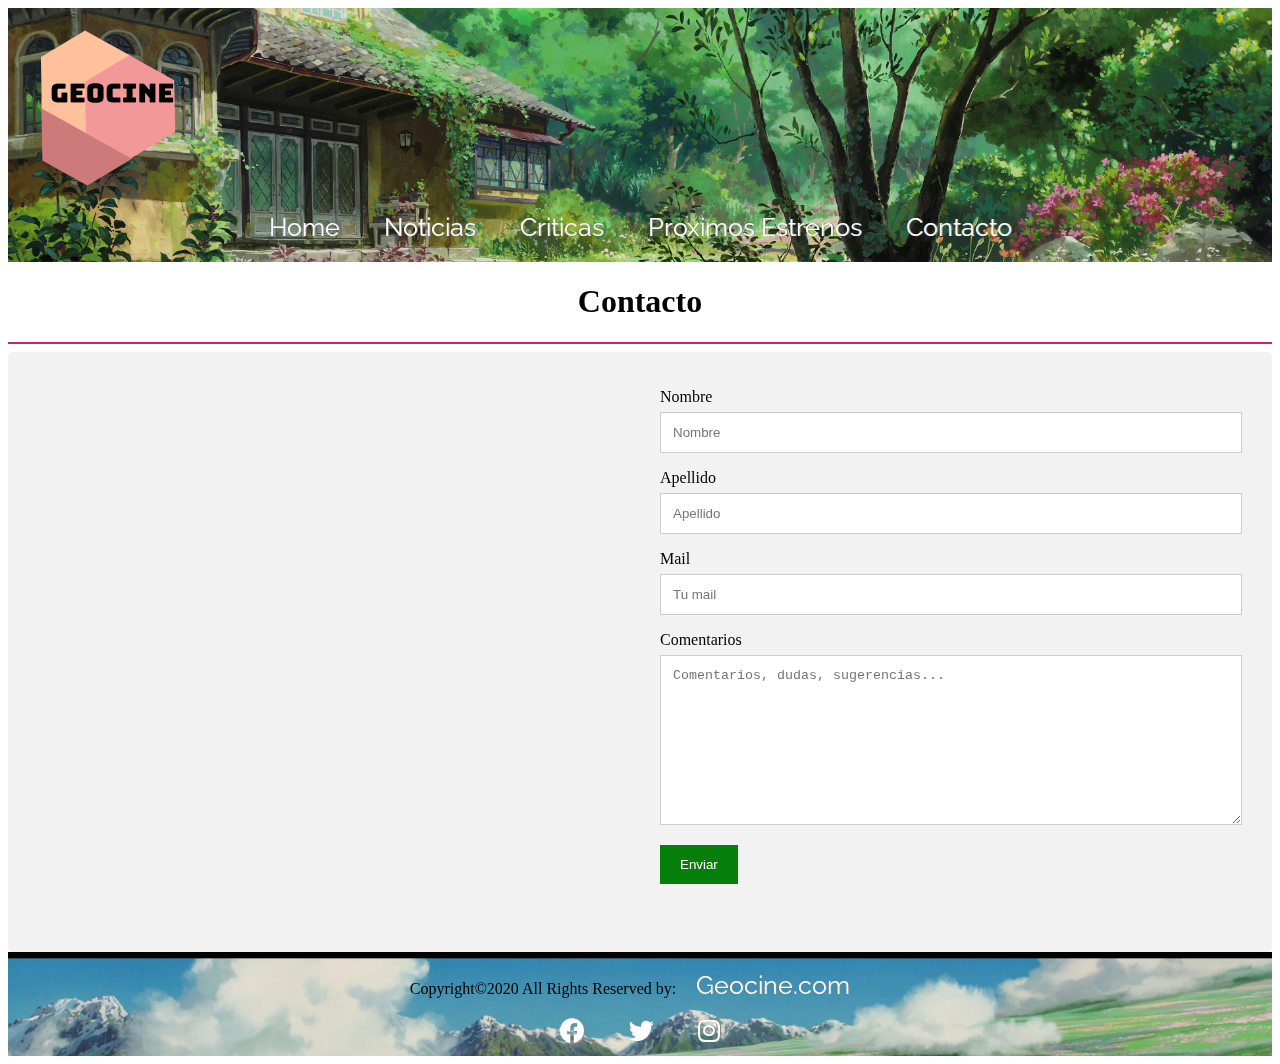
==== contacto.html @ cb1e0006 "Add files via upload" ====
<!DOCTYPE html>
<html lang="en">

<head>
  <meta charset="UTF-8" />
  <meta name="viewport" content="width=device-width, initial-scale=1, shrink-to-fit=no" />
  <meta http-equiv="x-ua-compatible" content="ie=edge" />
  <title>Geocine</title>
  <!-- Font Awesome -->
  <link rel="stylesheet" href="https://use.fontawesome.com/releases/v5.11.2/css/all.css" />
  <!-- Google Fonts Roboto -->
  <link rel="stylesheet" href="https://fonts.googleapis.com/css2?family=Roboto:wght@300;400;500;700&display=swap" />
  <!--Css Animate-->
  <link rel="stylesheet" href="https://cdnjs.cloudflare.com/ajax/libs/animate.css/4.1.1/animate.min.css" />
  <!-- Custom styles -->
  <link rel="stylesheet" href="css/styles.css" />
  <link rel="shortcut icon" type="image/jpg" href="img/favicon.ico" />

</head>

<body>

  <header>

    <!-- Navbar -->
    <nav class="navbar">

      <a href="index.html"><img src="img/logo.png" alt="logo" class="logo"></a>
      <div class="container topBotomBordersIn">
        <a href="index.html">Home</a>
        <a href="noticias.html">Noticias</a>
        <a href="criticas.html">Criticas</a>
        <a href="estrenos.html">Proximos Estrenos</a>
        <a href="contacto.html">Contacto</a>
      </div>
    </nav>
  </header>
  <main>
    <!-- Jumbotron -->
    <div class="titulo">
      <h1>Contacto</h1>
      <hr> <!-- linea divisoria -->
    </div>

    <div class="container-form">
      <div class="row">
        <div class="column">
          <iframe
            src="https://www.google.com/maps/embed?pb=!1m18!1m12!1m3!1d3284.5957938277465!2d-58.395613684770716!3d-34.589092880463255!2m3!1f0!2f0!3f0!3m2!1i1024!2i768!4f13.1!3m3!1m2!1s0x95bccaa2910b2053%3A0xd33db624b1102e48!2sVicente%20L%C3%B3pez%202036%2C%20C1113ACF%20CABA!5e0!3m2!1ses-419!2sar!4v1599010152084!5m2!1ses-419!2sar"
            width="650" height="530" frameborder="0" style="border:0;" allowfullscreen="" aria-hidden="false"
            tabindex="0"></iframe>
        </div>
        <div class="column">
          <form action="/action_page.php">
            <label for="fname">Nombre</label>
            <input type="text" id="fname" name="firstname" placeholder="Nombre">
            <label for="lname">Apellido</label>
            <input type="text" id="lname" name="lastname" placeholder="Apellido">
            <label for="mail">Mail</label>
            <input type="text" id="mail" name="mail" placeholder="Tu mail">
            <label for="subject">Comentarios</label>
            <textarea id="subject" name="subject" placeholder="Comentarios, dudas, sugerencias..."
              style="height:170px"></textarea>
            <input type="submit" value="Enviar">
          </form>
        </div>
      </div>
    </div>

  </main>

  <footer>
    <div class="container">
      <p class="copyright-text">Copyright&copy;2020 All Rights Reserved by:<a href="index.html">Geocine.com</a>
      </p>
      <div class="fabs-container">
        <a class="facebook" href="#"><i class="fab fa-facebook"></i></a>
        <a class="twitter" href="#"><i class="fab fa-twitter"></i></a>
        <a class="instagram" href="#"><i class="fab fa-instagram"></i></a>
      </div>
    </div>
  </footer>
</body>

</html>
---- css/styles.css ----
@import 'https://fonts.googleapis.com/css?family=Raleway';

* {
    box-sizing: border-box;
}

header {

    padding-bottom: 20px;
    background: url(../img/01-The-Secret-World-of-Arrietty.jpg);
    background-size: cover;

}

footer {

    text-align: center;
    padding-bottom: 10px;
    padding-top: 2px;
    background: url(../img/247382.jpg);
    background-size: cover;

}


div.container {

    text-align: center;
}

div.container a {
    color: white;
    font-weight: 900;
    text-shadow: 1px 0 #888888;
    text-decoration: none;
    font: 25px Raleway;
    text-align: center;
    margin: 0px 10px;
    padding: 10px 10px;
    position: relative;
    display: inline;
    z-index: 0;
    cursor: pointer;
}


div.topBotomBordersIn a:before,
div.topBotomBordersIn a:after {
    position: absolute;
    left: 0px;
    width: 100%;
    height: 2px;
    background: rgb(226, 170, 188);
    content: "";
    opacity: 0;
    transition: all 0.3s;
}

div.topBotomBordersIn a:before {
    top: 0px;
    transform: translateY(-10px);
}

div.topBotomBordersIn a:after {
    bottom: 0px;
    transform: translateY(10px);
}

div.topBotomBordersIn a:hover:before,
div.topBotomBordersIn a:hover:after {
    opacity: 1;
    transform: translateY(0px);
}


.fa-facebook:hover {

    color: #4267B2;
}

.fa-twitter:hover {

    color: #1DA1F2;
}

.fa-instagram:hover {

    color: #C13584;
}


hr {

    border: 1px solid rgb(206, 39, 95);
}


.titulo {

    text-align: center;
}


input[type=text],
textarea {
    width: 100%;
    padding: 12px;
    border: 1px solid #ccc;
    margin-top: 6px;
    margin-bottom: 16px;
    resize: vertical;
}

input[type=submit] {
    background-color: rgb(6, 126, 10);
    color: white;
    font-weight: 300;
    padding: 12px 20px;
    border: none;
    cursor: pointer;
}

input[type=submit]:hover {
    background-color: #45a049;
}

.container-form {
    border-radius: 5px;
    background-color: #f2f2f2;
    padding: 10px;
}


.column {
    float: left;
    width: 50%;
    margin-top: 6px;
    padding: 20px;
}


.row:after {
    content: "";
    display: table;
    clear: both;
}

@media screen and (max-width: 528px) {

    .column,
    input[type=submit] {
        width: 100%;
        margin-top: 0;
    }
}


.card {
    font-family: 'Roboto', sans-serif;
    margin:25px;
    width: 80%;
  
}

.leftcolumn {
    float: left;
    width: 75%;
}


.rightcolumn {
    float: left;
    width: 25%;
    
}

@media screen and (max-width: 768px) {

    .leftcolumn,
    .rightcolumn {
        width: 100%;
        padding: 0;
    }
}

.polaroid {

    box-shadow: 0 4px 8px 0 rgba(0, 0, 0, 0.2), 0 6px 20px 0 rgba(0, 0, 0, 0.19);
    margin-bottom: 25px;
}

.polaroid_tittle {
    text-align: center;
    padding: 10px 20px;
}

.polaroid:hover {
    top: -2px;
    box-shadow: 0 4px 5px rgba(0, 0, 0, 0.2);
}



.card_article h5{

   
   padding-bottom: 25px;

}

.card_article{

    padding-left: 5px;
}

.wrapper {
    width: 100%;
    margin: 20px auto;
}

.wrapper img {

    display: block;
    width: 100%;
    height: 100%;
}

.cards_wrap {
    display: flex;
    flex-wrap: wrap;
}

.cards_wrap .card_item {
    width: 25%;
    padding: 10px;
}

.cards_wrap .card_inner {
    background: #fff;
}

.card_innner {

    border: 2px groove #33a739;
    background-color: white;

}

.card_down {

    padding: 10px;
    margin: 10px 0;
    text-align: center;


}

.card_btn {

    background-color: #4CAF50;
    border: none;
    color: white;
    padding: 8px 24px;
    text-align: center;
    text-decoration: none;
    display: inline-block;
    font-size: 16px;
    cursor: pointer;
    transition-duration: 0.4s;
}

.card_btn:hover {
    background-color: rgb(19, 42, 20);
    color: white;
}

.cards_wrap .card_down .card_info .title {
    color: #138019;
    font-size: 18px;
    margin-bottom: 5px;
}


.cards_wrap .card_top {
    width: 100%;
    min-height: 225px;
    padding: 10px;
    padding-bottom: 0;
}


.cards_wrap .card_bottom {

    text-align: center;
    padding: 15px;
}

.cards_wrap .card_bottom .card_info {
    padding: 15px;
    margin: 10px 0;
    border: 1px dashed #33a739;
}

.cards_wrap .card_bottom .card_info .title {
    color: #0071bc;
    font-size: 18px;
    margin-bottom: 5px;
}


@media (max-width: 1024px) {
    .cards_wrap .card_item {
        width: 33.3%;
    }
}

@media (max-width: 768px) {
    .cards_wrap .card_item {
        width: 50%;
    }
}

@media (max-width: 528px) {
    .cards_wrap .card_top {
        height: auto;
    }

    .cards_wrap .card_item {
        width: 100%;
    }
}
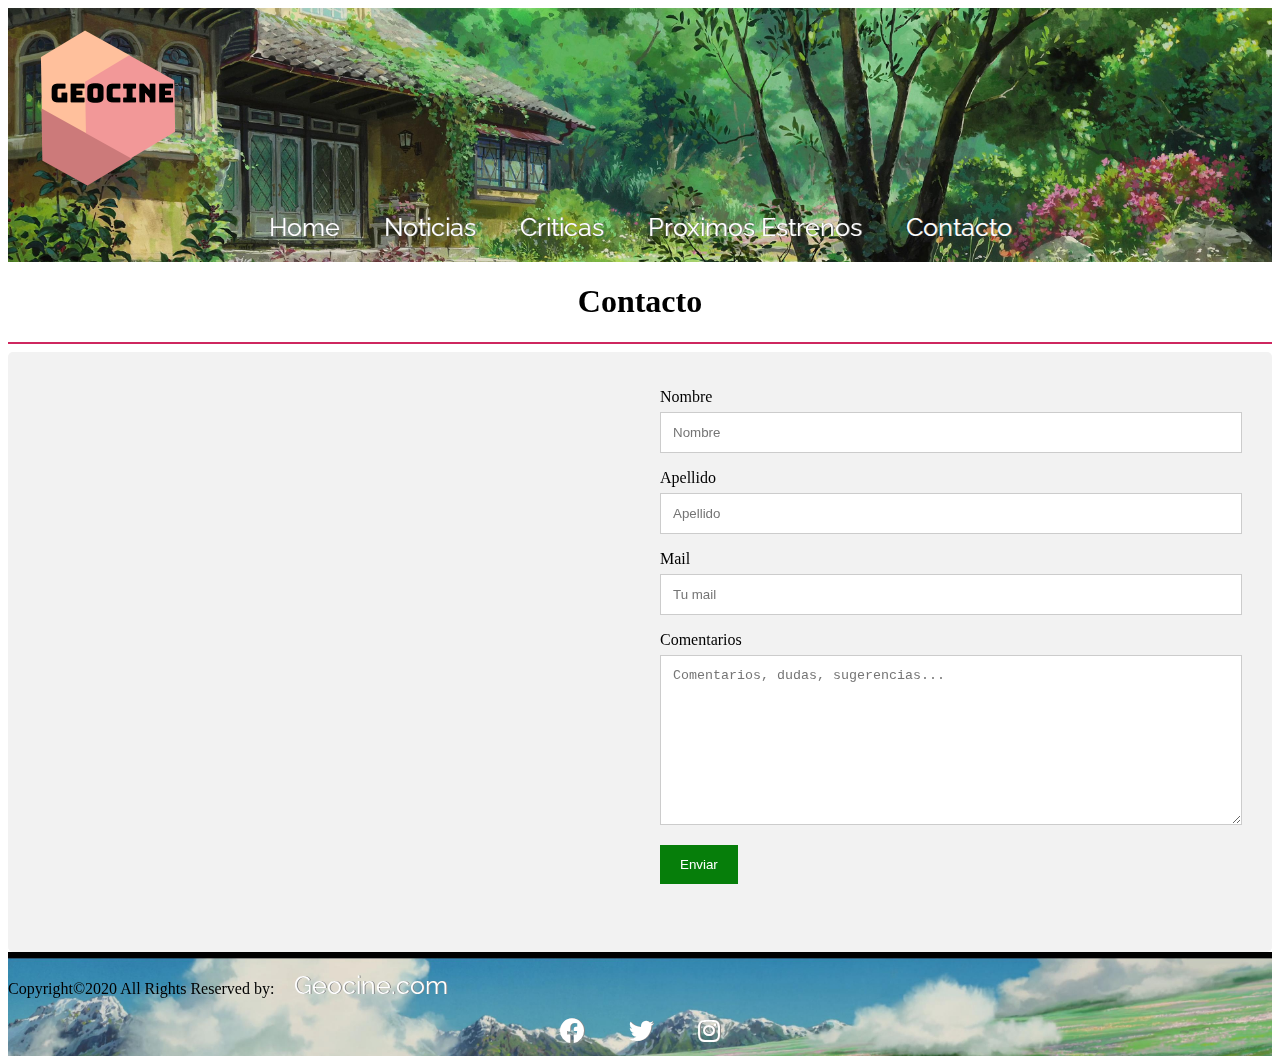
==== commit 3c4f6760: "pagina de noticias agregada" ====
--- a/contacto.html
+++ b/contacto.html
@@ -34,12 +34,15 @@
         <a href="contacto.html">Contacto</a>
       </div>
     </nav>
+    <!-- Navbar -->
   </header>
+
+  <!-- Main -->
   <main>
-    <!-- Jumbotron -->
+    
     <div class="titulo">
       <h1>Contacto</h1>
-      <hr> <!-- linea divisoria -->
+      <hr> 
     </div>
 
     <div class="container-form">
@@ -68,7 +71,8 @@
     </div>
 
   </main>
-
+  <!-- Main -->
+  <!-- Footer -->
   <footer>
     <div class="container">
       <p class="copyright-text">Copyright&copy;2020 All Rights Reserved by:<a href="index.html">Geocine.com</a>
--- a/css/styles.css
+++ b/css/styles.css
@@ -157,9 +157,9 @@
 
 .card {
     font-family: 'Roboto', sans-serif;
-    margin:25px;
+    margin: 25px;
     width: 80%;
-  
+
 }
 
 .leftcolumn {
@@ -171,7 +171,7 @@
 .rightcolumn {
     float: left;
     width: 25%;
-    
+
 }
 
 @media screen and (max-width: 768px) {
@@ -201,14 +201,14 @@
 
 
 
-.card_article h5{
-
-   
-   padding-bottom: 25px;
-
-}
-
-.card_article{
+.card_article h5 {
+
+
+    padding-bottom: 25px;
+
+}
+
+.card_article {
 
     padding-left: 5px;
 }
@@ -328,4 +328,38 @@
     .cards_wrap .card_item {
         width: 100%;
     }
-}+}
+
+
+.archive {
+    display: grid;
+    grid-template-columns: repeat(auto-fit, minmax(210px, 1fr));
+    grid-gap: 32px;
+    grid-auto-flow: dense;
+}
+
+/* Extra-wide grid-posts */
+.article:nth-child(31n + 1) {
+    grid-column: 1 / -1;
+}
+
+.article:nth-child(16n + 2) {
+    grid-column: -3 / -1;
+}
+
+.article:nth-child(16n + 10) {
+    grid-column: 1 / -2;
+}
+
+
+@media (max-width: 459px) {
+    .archive {
+        display: flex;
+        flex-direction: column;
+    }
+}
+
+p{
+
+    text-align: justify;
+}
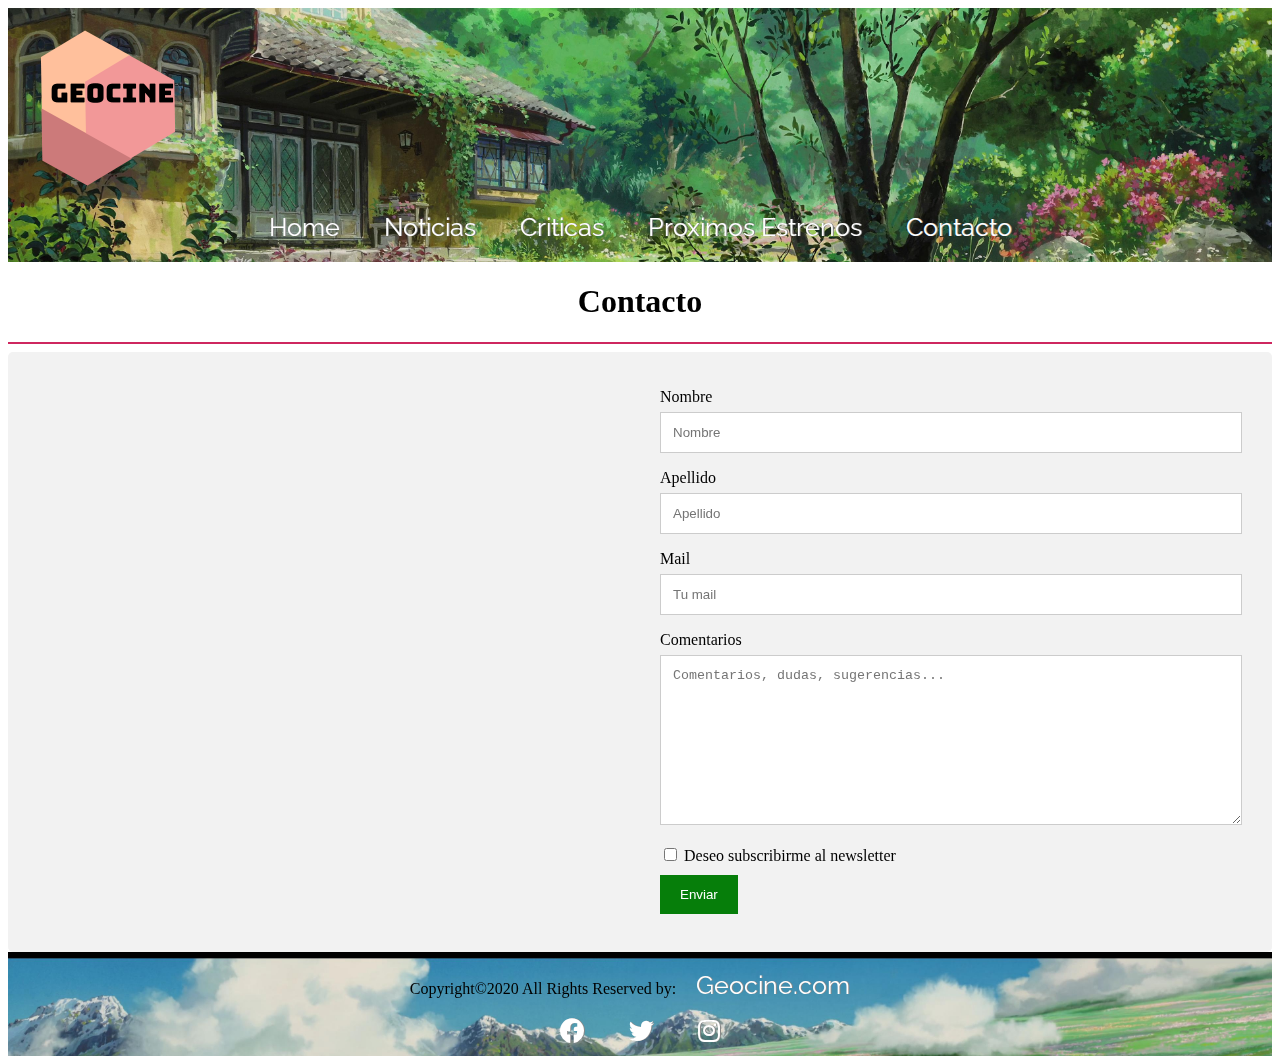
==== commit 2287f7ca: "criticas added" ====
--- a/contacto.html
+++ b/contacto.html
@@ -64,6 +64,8 @@
             <label for="subject">Comentarios</label>
             <textarea id="subject" name="subject" placeholder="Comentarios, dudas, sugerencias..."
               style="height:170px"></textarea>
+            <label><input type="checkbox" id="cbox1" value="first_checkbox"> Deseo subscribirme al newsletter</label>
+            <br>
             <input type="submit" value="Enviar">
           </form>
         </div>
@@ -78,9 +80,9 @@
       <p class="copyright-text">Copyright&copy;2020 All Rights Reserved by:<a href="index.html">Geocine.com</a>
       </p>
       <div class="fabs-container">
-        <a class="facebook" href="#"><i class="fab fa-facebook"></i></a>
-        <a class="twitter" href="#"><i class="fab fa-twitter"></i></a>
-        <a class="instagram" href="#"><i class="fab fa-instagram"></i></a>
+        <a class="facebook" href="https://www.facebook.com/"><i class="fab fa-facebook fa-1.5x"></i></a>
+        <a class="twitter" href="https://twitter.com/"><i class="fab fa-twitter fa-1.5x"></i></a>
+        <a class="instagram" href="https://www.instagram.com/?hl=es-la"><i class="fab fa-instagram fa-1.5x"></i></a>
       </div>
     </div>
   </footer>
--- a/css/styles.css
+++ b/css/styles.css
@@ -92,6 +92,11 @@
 hr {
 
     border: 1px solid rgb(206, 39, 95);
+}
+
+.titulo-estrenos {
+
+    text-align: center;
 }
 
 
@@ -118,6 +123,7 @@
     padding: 12px 20px;
     border: none;
     cursor: pointer;
+    margin-top: 10px;
 }
 
 input[type=submit]:hover {
@@ -338,7 +344,7 @@
     grid-auto-flow: dense;
 }
 
-/* Extra-wide grid-posts */
+
 .article:nth-child(31n + 1) {
     grid-column: 1 / -1;
 }
@@ -359,7 +365,40 @@
     }
 }
 
-p{
+.article{
+
+    position: relative;
+}
+
+.card-text {
+
+
+    position: absolute;
+    bottom: 0;
+    background: rgb(0, 0, 0);
+    background: rgba(0, 0, 0, 0.5);
+    color: #f1f1f1;
+    width: 100%;
+    transition: .5s ease;
+    opacity: 0;
+    color: white;
+    font-size: 15px;
+    padding: 20px;
+    text-align: center;
+
+}
+
+.article:hover .card-text {
+    opacity: 1;
+  }
+
+p {
 
     text-align: justify;
 }
+
+.copyright-text {
+
+    text-align: center;
+
+}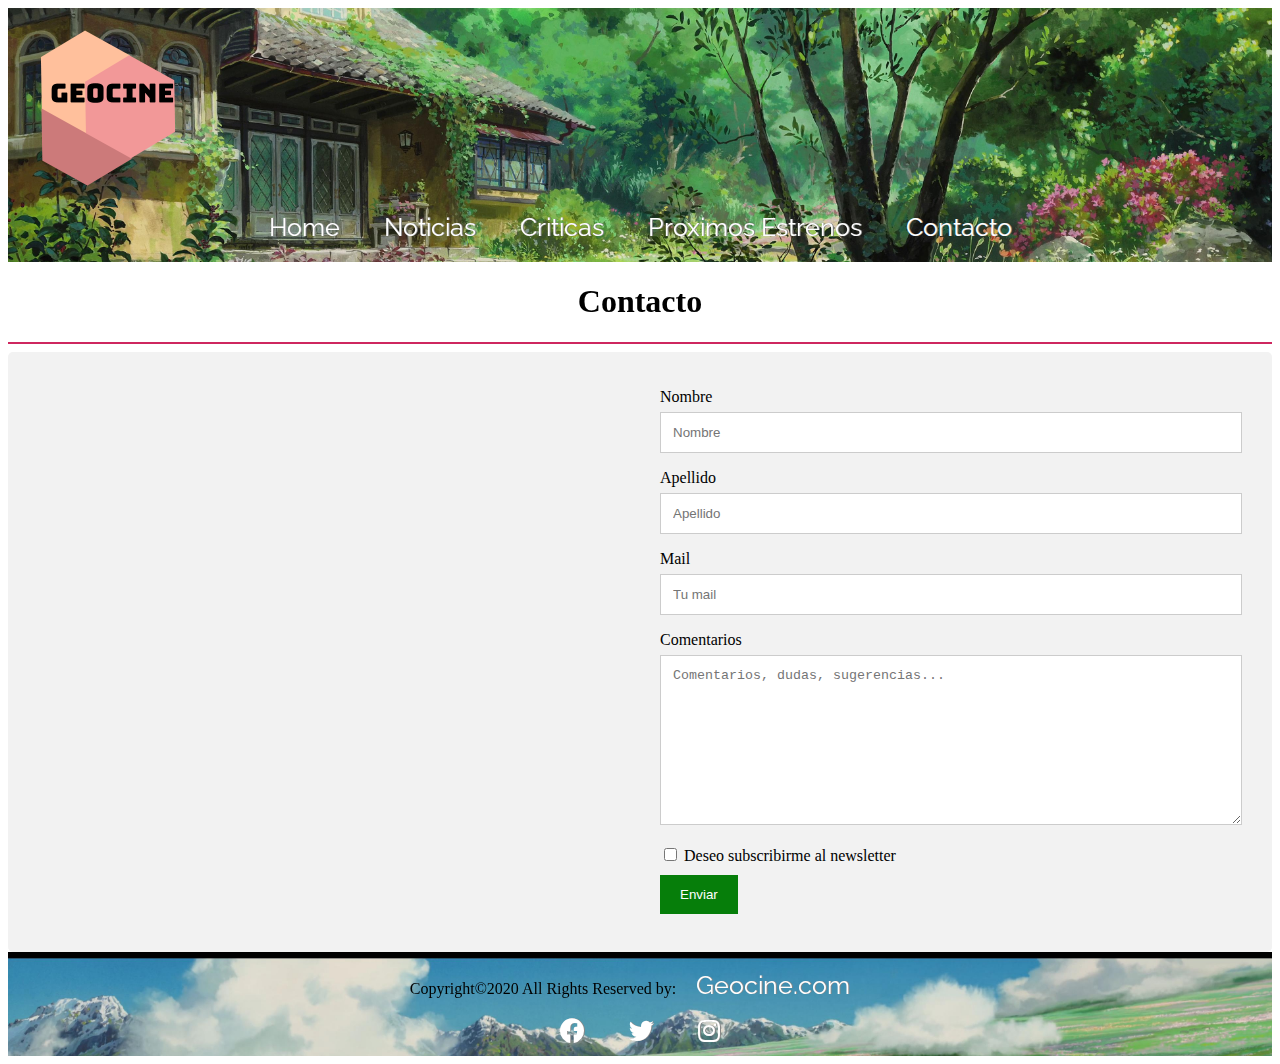
==== commit 1a0264ab: "iframe added" ====
--- a/contacto.html
+++ b/contacto.html
@@ -50,7 +50,7 @@
         <div class="column">
           <iframe
             src="https://www.google.com/maps/embed?pb=!1m18!1m12!1m3!1d3284.5957938277465!2d-58.395613684770716!3d-34.589092880463255!2m3!1f0!2f0!3f0!3m2!1i1024!2i768!4f13.1!3m3!1m2!1s0x95bccaa2910b2053%3A0xd33db624b1102e48!2sVicente%20L%C3%B3pez%202036%2C%20C1113ACF%20CABA!5e0!3m2!1ses-419!2sar!4v1599010152084!5m2!1ses-419!2sar"
-            width="650" height="530" frameborder="0" style="border:0;" allowfullscreen="" aria-hidden="false"
+           width="100%" height="530" frameborder="0" style="border:0;" allowfullscreen="" aria-hidden="false"
             tabindex="0"></iframe>
         </div>
         <div class="column">
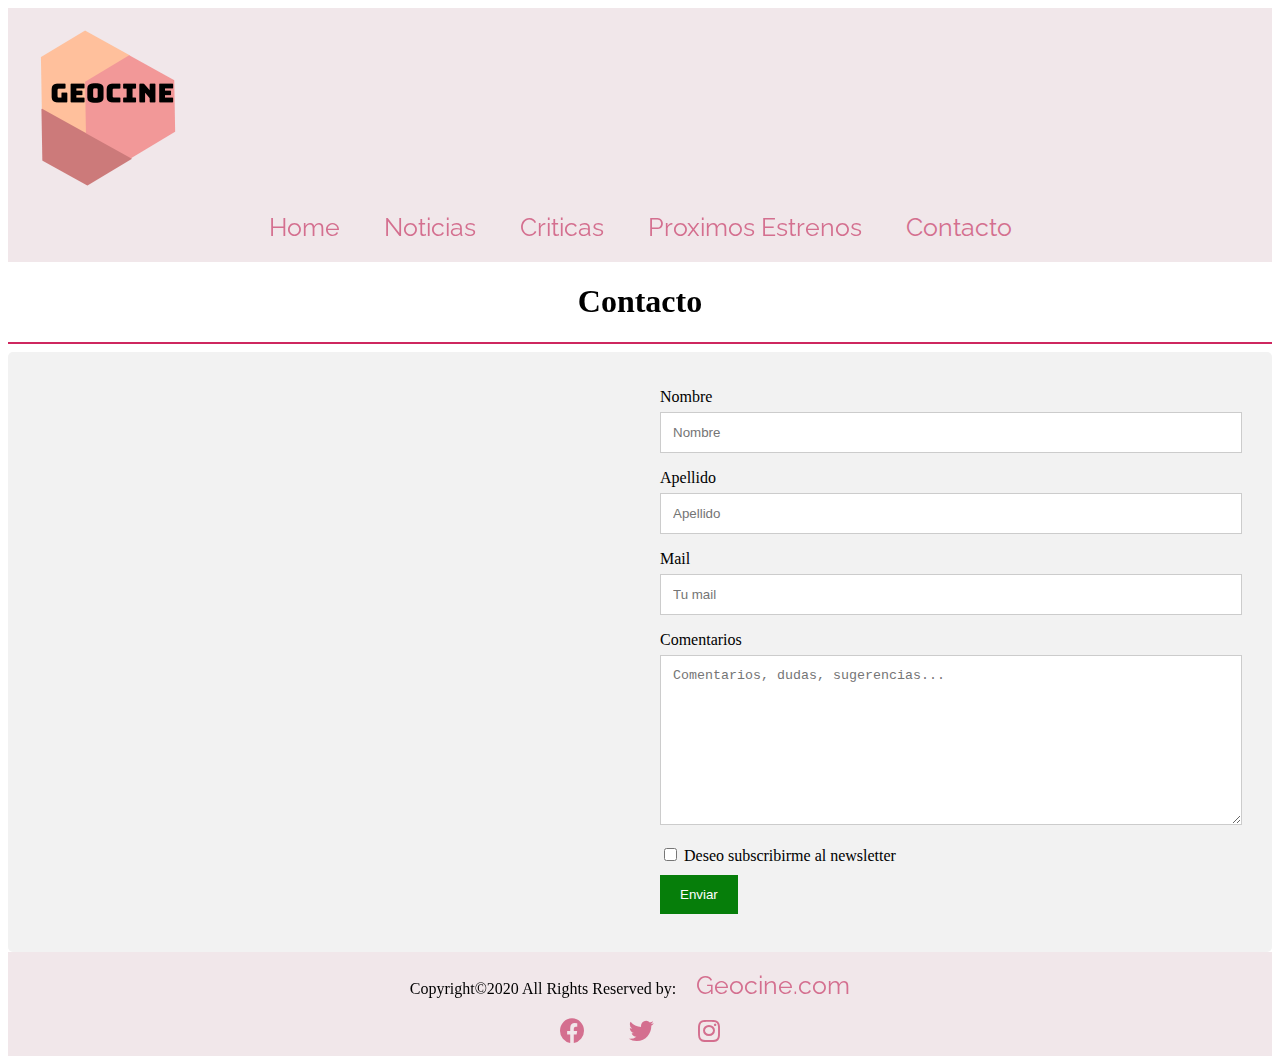
==== commit cb5a3585: "-" ====
--- a/contacto.html
+++ b/contacto.html
@@ -25,7 +25,7 @@
     <!-- Navbar -->
     <nav class="navbar">
 
-      <a href="index.html"><img src="img/logo.png" alt="logo" class="logo"></a>
+      <a href="index.html"><img src="img/logo.png" alt="logo" class="animate__animated animate__bounce"></a>
       <div class="container topBotomBordersIn">
         <a href="index.html">Home</a>
         <a href="noticias.html">Noticias</a>
@@ -39,10 +39,10 @@
 
   <!-- Main -->
   <main>
-    
+
     <div class="titulo">
       <h1>Contacto</h1>
-      <hr> 
+      <hr>
     </div>
 
     <div class="container-form">
@@ -50,7 +50,7 @@
         <div class="column">
           <iframe
             src="https://www.google.com/maps/embed?pb=!1m18!1m12!1m3!1d3284.5957938277465!2d-58.395613684770716!3d-34.589092880463255!2m3!1f0!2f0!3f0!3m2!1i1024!2i768!4f13.1!3m3!1m2!1s0x95bccaa2910b2053%3A0xd33db624b1102e48!2sVicente%20L%C3%B3pez%202036%2C%20C1113ACF%20CABA!5e0!3m2!1ses-419!2sar!4v1599010152084!5m2!1ses-419!2sar"
-           width="100%" height="530" frameborder="0" style="border:0;" allowfullscreen="" aria-hidden="false"
+            width="100%" height="530" frameborder="0" style="border:0;" allowfullscreen="" aria-hidden="false"
             tabindex="0"></iframe>
         </div>
         <div class="column">
--- a/css/styles.css
+++ b/css/styles.css
@@ -7,9 +7,7 @@
 header {
 
     padding-bottom: 20px;
-    background: url(../img/01-The-Secret-World-of-Arrietty.jpg);
-    background-size: cover;
-
+    background-color: rgb(241, 231, 234)
 }
 
 footer {
@@ -17,9 +15,7 @@
     text-align: center;
     padding-bottom: 10px;
     padding-top: 2px;
-    background: url(../img/247382.jpg);
-    background-size: cover;
-
+    background-color: rgb(241, 231, 234)
 }
 
 
@@ -29,9 +25,8 @@
 }
 
 div.container a {
-    color: white;
+    color: rgb(212, 111, 143);
     font-weight: 900;
-    text-shadow: 1px 0 #888888;
     text-decoration: none;
     font: 25px Raleway;
     text-align: center;
@@ -39,7 +34,6 @@
     padding: 10px 10px;
     position: relative;
     display: inline;
-    z-index: 0;
     cursor: pointer;
 }
 
@@ -94,17 +88,11 @@
     border: 1px solid rgb(206, 39, 95);
 }
 
+.titulo,
 .titulo-estrenos {
 
     text-align: center;
 }
-
-
-.titulo {
-
-    text-align: center;
-}
-
 
 input[type=text],
 textarea {
@@ -151,6 +139,25 @@
     clear: both;
 }
 
+.card {
+    font-family: 'Roboto', sans-serif;
+    margin: 25px;
+    width: 80%;
+
+}
+
+.leftcolumn {
+    float: left;
+    width: 75%;
+}
+
+
+.rightcolumn {
+    float: left;
+    width: 25%;
+
+}
+
 @media screen and (max-width: 528px) {
 
     .column,
@@ -158,26 +165,6 @@
         width: 100%;
         margin-top: 0;
     }
-}
-
-
-.card {
-    font-family: 'Roboto', sans-serif;
-    margin: 25px;
-    width: 80%;
-
-}
-
-.leftcolumn {
-    float: left;
-    width: 75%;
-}
-
-
-.rightcolumn {
-    float: left;
-    width: 25%;
-
 }
 
 @media screen and (max-width: 768px) {
@@ -365,7 +352,7 @@
     }
 }
 
-.article{
+.article {
 
     position: relative;
 }
@@ -390,7 +377,7 @@
 
 .article:hover .card-text {
     opacity: 1;
-  }
+}
 
 p {
 
